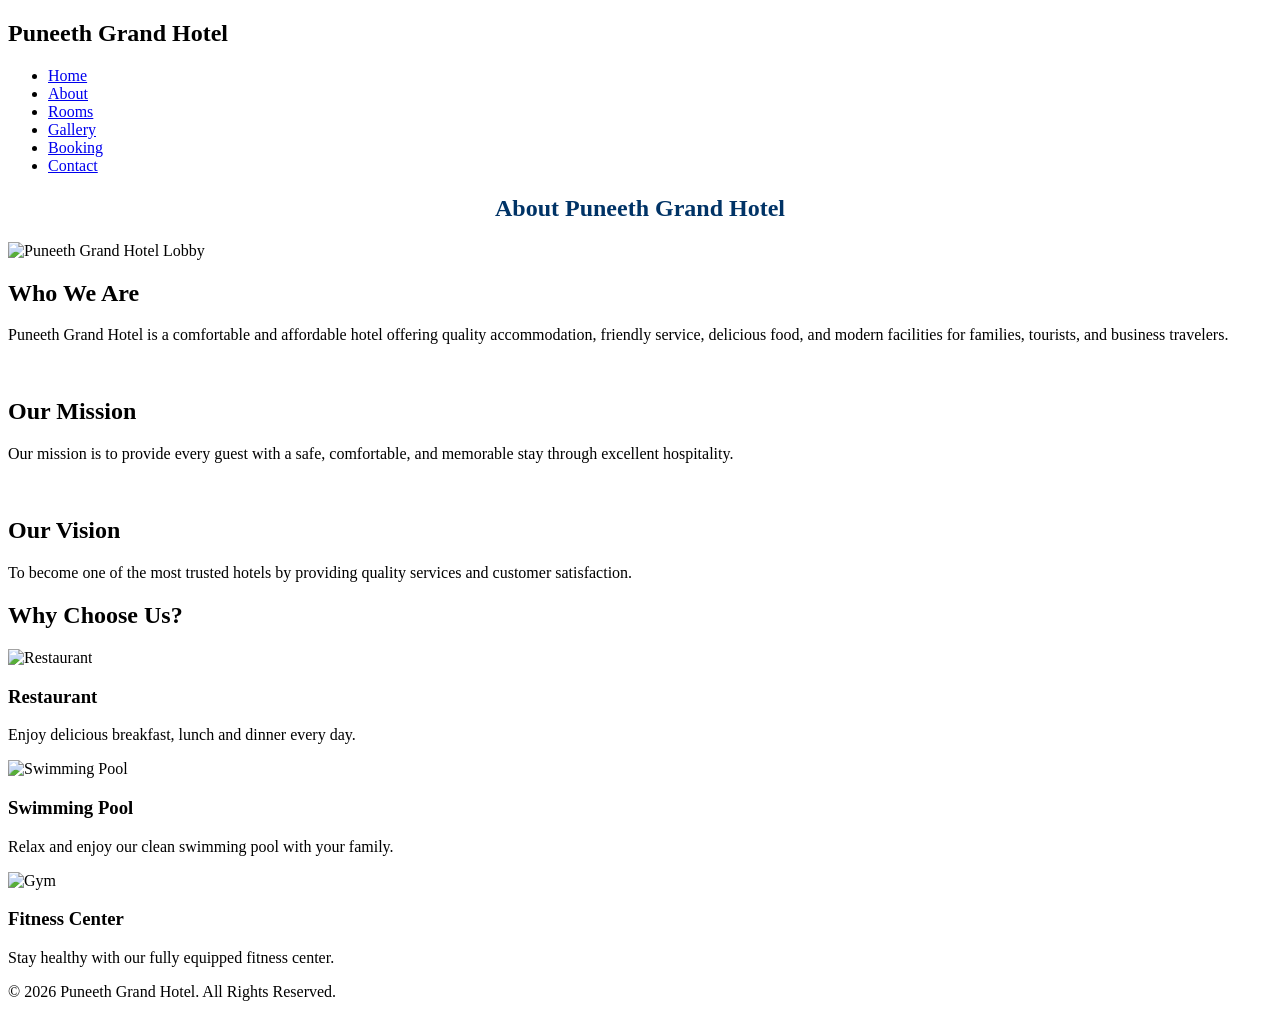
==== about.html @ d1d1a5ad "Add files via upload" ====
<!DOCTYPE html>
<html lang="en">

<head>

    <meta charset="UTF-8">
    <meta name="viewport" content="width=device-width, initial-scale=1.0">

    <!-- SEO -->
    <title>Puneeth Grand Hotel | About</title>
    <meta name="description" content="Learn more about Puneeth Grand Hotel, our mission, vision and facilities.">
    <meta name="keywords" content="hotel, about hotel, luxury hotel">

    <link rel="stylesheet" href="css/style.css">

</head>

<body>

    <!-- Header -->

    <header>

        <div class="logo">
            <h2>Puneeth Grand Hotel</h2>
        </div>

        <nav>

            <ul>

                <li><a href="index.html">Home</a></li>

                <li><a href="about.html" class="active">About</a></li>

                <li><a href="rooms.html">Rooms</a></li>

                <li><a href="gallery.html">Gallery</a></li>

                <li><a href="booking.html">Booking</a></li>

                <li><a href="contact.html">Contact</a></li>

            </ul>

        </nav>

    </header>

    <!-- About Section -->

    <section>

        <h1 style="text-align:center;color:#003366;">About Puneeth Grand Hotel</h1>

        <div class="about-content">

            <img src="images/hotel2.jpg" alt="Puneeth Grand Hotel Lobby">

            <div>

                <h2>Who We Are</h2>

                <p>
                    Puneeth Grand Hotel is a comfortable and affordable hotel offering quality accommodation,
                    friendly service, delicious food, and modern facilities for families, tourists, and
                    business travelers.
                </p>

                <br>

                <h2>Our Mission</h2>

                <p>
                    Our mission is to provide every guest with a safe, comfortable,
                    and memorable stay through excellent hospitality.
                </p>

                <br>

                <h2>Our Vision</h2>

                <p>
                    To become one of the most trusted hotels by providing quality
                    services and customer satisfaction.
                </p>

            </div>

        </div>

    </section>

    <!-- Facilities -->

    <section>

        <h2>Why Choose Us?</h2>

        <div class="card-container">

            <div class="card">

                <img src="images/restaurant.jpg" alt="Restaurant">

                <h3>Restaurant</h3>

                <p>Enjoy delicious breakfast, lunch and dinner every day.</p>

            </div>

            <div class="card">

                <img src="images/pool.jpg" alt="Swimming Pool">

                <h3>Swimming Pool</h3>

                <p>Relax and enjoy our clean swimming pool with your family.</p>

            </div>

            <div class="card">

                <img src="images/gym.jpg" alt="Gym">

                <h3>Fitness Center</h3>

                <p>Stay healthy with our fully equipped fitness center.</p>

            </div>

        </div>

    </section>

    <!-- Footer -->

    <footer>

        <p>&copy; 2026 Puneeth Grand Hotel. All Rights Reserved.</p>

    </footer>

</body>

</html>
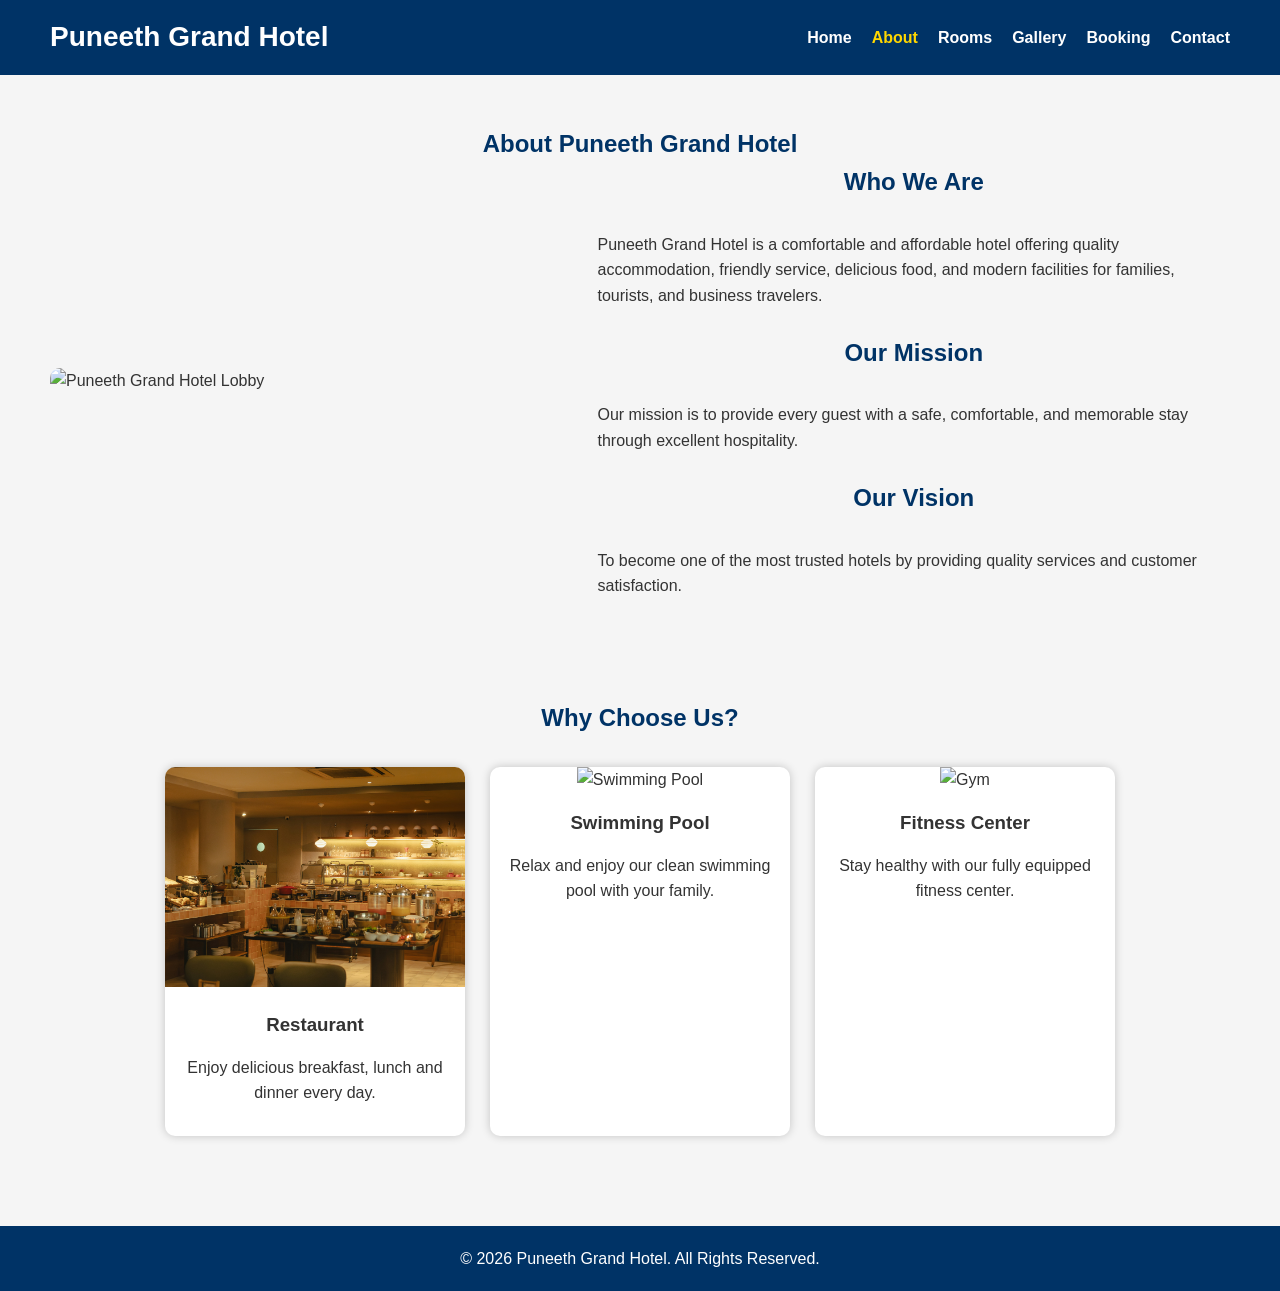
==== commit 156aa819: "Update about.html" ====
--- a/about.html
+++ b/about.html
@@ -141,6 +141,20 @@
 
     </footer>
 
+    <!--Start of Tawk.to Script-->
+<script type="text/javascript">
+var Tawk_API=Tawk_API||{}, Tawk_LoadStart=new Date();
+(function(){
+var s1=document.createElement("script"),s0=document.getElementsByTagName("script")[0];
+s1.async=true;
+s1.src='https://embed.tawk.to/6a479dc2bb890f1d47e70b06/1jsjs0gcp';
+s1.charset='UTF-8';
+s1.setAttribute('crossorigin','*');
+s0.parentNode.insertBefore(s1,s0);
+})();
+</script>
+<!--End of Tawk.to Script-->
+    
 </body>
 
-</html>+</html>
--- a/css/style.css
+++ b/css/style.css
@@ -0,0 +1,273 @@
+/* =========================
+   General Styling
+========================= */
+
+*{
+    margin:0;
+    padding:0;
+    box-sizing:border-box;
+    font-family:Arial, sans-serif;
+}
+
+body{
+    background:#f5f5f5;
+    color:#333;
+    line-height:1.6;
+}
+
+/* =========================
+   Header
+========================= */
+
+header{
+    background:#003366;
+    color:white;
+    display:flex;
+    justify-content:space-between;
+    align-items:center;
+    padding:15px 50px;
+    position:sticky;
+    top:0;
+}
+
+.logo h2{
+    font-size:28px;
+}
+
+nav ul{
+    list-style:none;
+    display:flex;
+}
+
+nav ul li{
+    margin-left:20px;
+}
+
+nav ul li a{
+    color:white;
+    text-decoration:none;
+    font-weight:bold;
+}
+
+nav ul li a:hover,
+nav ul li a.active{
+    color:#ffd700;
+}
+
+/* =========================
+   Hero Section
+========================= */
+
+.hero{
+    position:relative;
+    text-align:center;
+}
+
+.hero img{
+    width:100%;
+    height:500px;
+    object-fit:cover;
+}
+
+.hero-text{
+    position:absolute;
+    top:50%;
+    left:50%;
+    transform:translate(-50%,-50%);
+    color:white;
+    background:rgba(0,0,0,0.5);
+    padding:20px;
+    border-radius:10px;
+}
+
+.hero-text h1{
+    font-size:45px;
+    margin-bottom:15px;
+}
+
+.hero-text p{
+    font-size:20px;
+    margin-bottom:20px;
+}
+
+/* =========================
+   Button
+========================= */
+
+.btn{
+    display:inline-block;
+    background:#ff9800;
+    color:white;
+    text-decoration:none;
+    padding:12px 25px;
+    border-radius:5px;
+    font-weight:bold;
+}
+
+.btn:hover{
+    background:#e68900;
+}
+
+/* =========================
+   Sections
+========================= */
+
+section{
+    padding:50px;
+}
+
+section h2{
+    text-align:center;
+    margin-bottom:30px;
+    color:#003366;
+}
+
+/* =========================
+   About Section
+========================= */
+
+.about-content{
+    display:flex;
+    align-items:center;
+    gap:30px;
+}
+
+.about-content img{
+    width:45%;
+    border-radius:10px;
+}
+
+.about-content div{
+    width:55%;
+}
+
+/* =========================
+   Cards
+========================= */
+
+.card-container{
+    display:flex;
+    justify-content:center;
+    gap:25px;
+    flex-wrap:wrap;
+}
+
+.card{
+    background:white;
+    width:300px;
+    border-radius:10px;
+    box-shadow:0 0 10px rgba(0,0,0,0.2);
+    overflow:hidden;
+    text-align:center;
+    padding-bottom:20px;
+}
+
+.card img{
+    width:100%;
+    height:220px;
+    object-fit:cover;
+}
+
+.card h3{
+    margin:15px 0;
+}
+
+.card p{
+    padding:0 15px 10px;
+}
+
+/* =========================
+   Footer
+========================= */
+
+footer{
+    background:#003366;
+    color:white;
+    text-align:center;
+    padding:20px;
+    margin-top:40px;
+}
+
+/* =========================
+   Forms
+========================= */
+
+form{
+    max-width:600px;
+    margin:auto;
+    background:white;
+    padding:25px;
+    border-radius:10px;
+    box-shadow:0 0 10px rgba(0,0,0,0.2);
+}
+
+form input,
+form textarea,
+form select{
+    width:100%;
+    padding:12px;
+    margin:10px 0;
+    border:1px solid #ccc;
+    border-radius:5px;
+}
+
+form button{
+    background:#003366;
+    color:white;
+    border:none;
+    padding:12px 20px;
+    cursor:pointer;
+    border-radius:5px;
+    font-size:16px;
+}
+
+form button:hover{
+    background:#0055aa;
+}
+
+/* =========================
+   Responsive Design
+========================= */
+
+@media(max-width:768px){
+
+header{
+    flex-direction:column;
+    text-align:center;
+}
+
+nav ul{
+    flex-direction:column;
+    margin-top:15px;
+}
+
+nav ul li{
+    margin:10px 0;
+}
+
+.hero img{
+    height:300px;
+}
+
+.hero-text h1{
+    font-size:28px;
+}
+
+.hero-text p{
+    font-size:16px;
+}
+
+.about-content{
+    flex-direction:column;
+}
+
+.about-content img,
+.about-content div{
+    width:100%;
+}
+
+section{
+    padding:30px;
+}
+
+}
